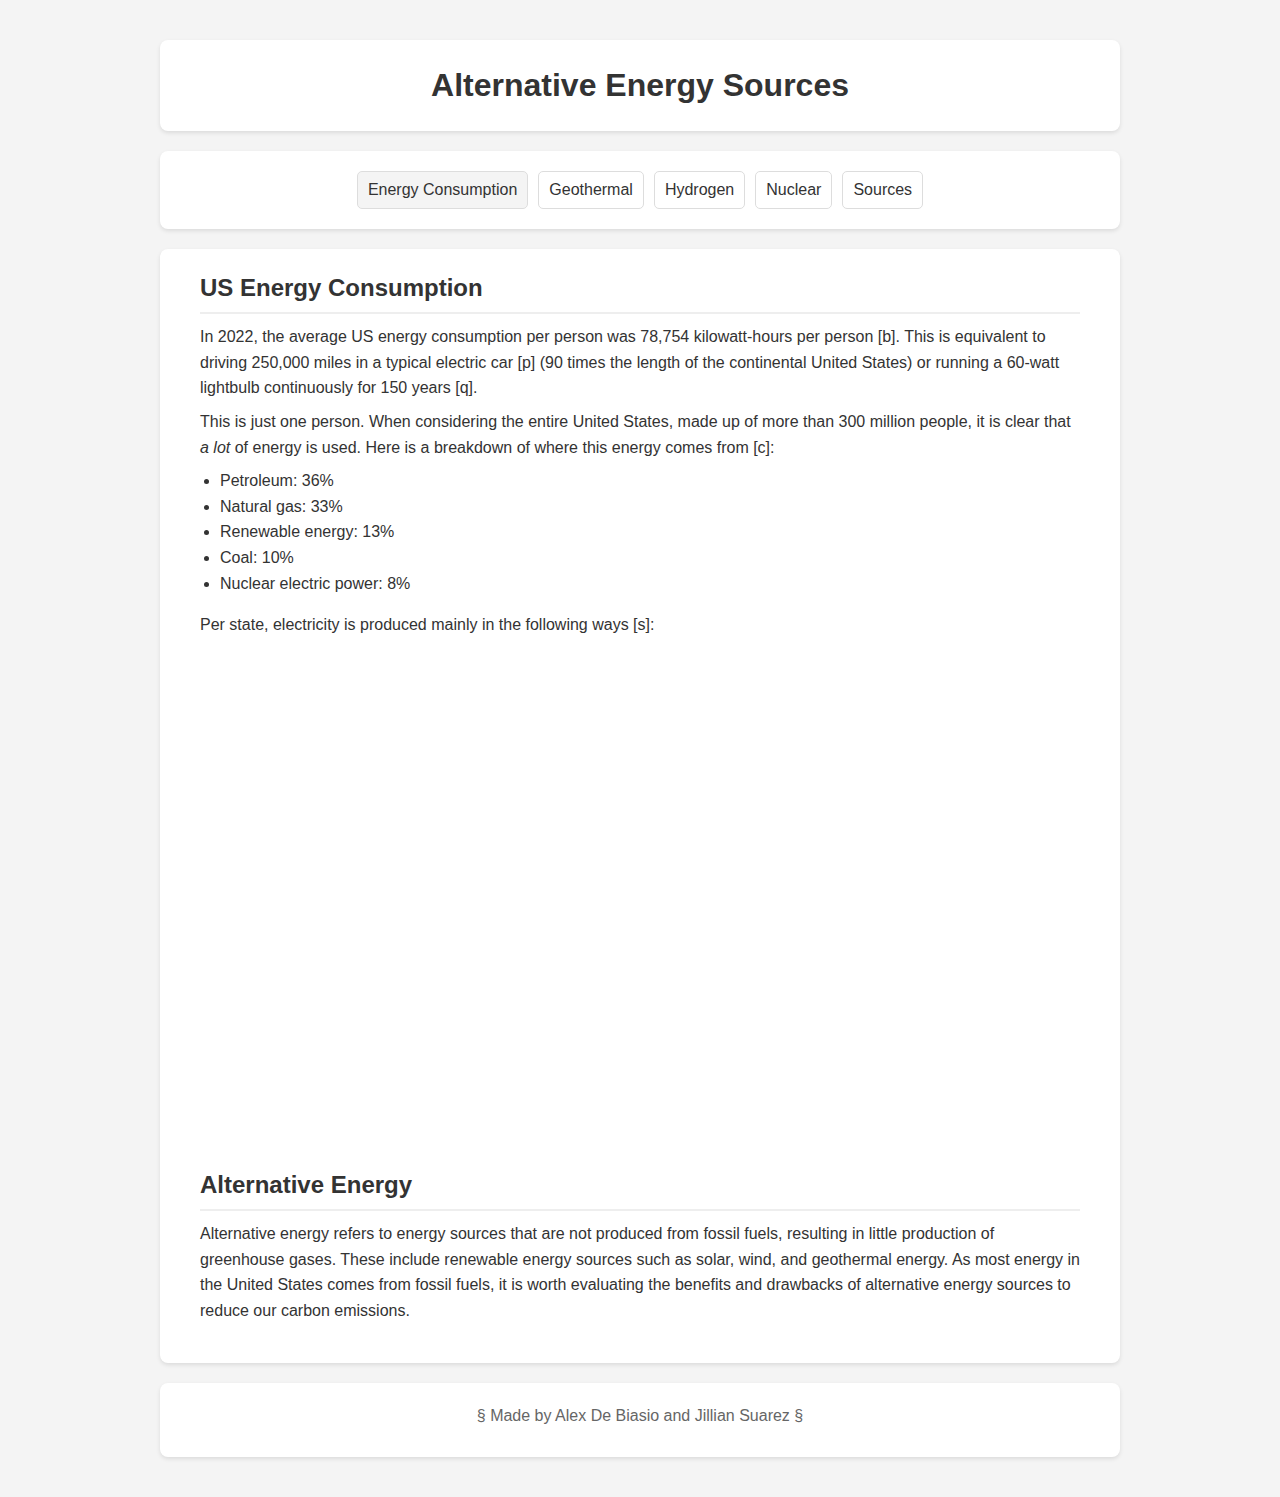
==== index.html @ c6f0c3b5 "a" ====
<!DOCTYPE html>
<html lang="en">

<head>
  <meta charset="UTF-8">
  <meta name="viewport" content="width=device-width, initial-scale=1.0">
  <title>Alternative Energy Sources</title>
  <link rel="stylesheet" href="style.css">
  <meta name="viewport" content="width=device-width, initial-scale=1">
</head>

<body>
  <header>
    <h1>Alternative Energy Sources</h1>
  </header>

  <!-- Navigation header for each page -->
  <nav>
    <a href="index.html" class="active">Energy Consumption</a>
    <a href="geothermal.html">Geothermal</a>
    <a href="hydrogen.html">Hydrogen</a>
    <a href="nuclear.html">Nuclear</a>
    <a href="sources.html">Sources</a>
  </nav>

  <main>
    <section id="energy-consumption">
      <h2>US Energy Consumption</h2>
      <p>In 2022, the average US energy consumption per person was 78,754 kilowatt-hours per person [b].
        This is equivalent to driving 250,000 miles in a typical electric car [p] (90 times the length of the
        continental United States) or
        running a 60-watt lightbulb continuously for 150 years [q].
      </p>
      <p>
        This is just one person. When considering the entire United States, made up of more than 300 million people,
        it is clear that <em>a lot</em> of energy is used. Here is a breakdown of where this energy comes from [c]:
      </p>
      <ul>
        <li>Petroleum: 36%</li>
        <li>Natural gas: 33%</li>
        <li>Renewable energy: 13%</li>
        <li>Coal: 10%</li>
        <li>Nuclear electric power: 8%</li>
      </ul>
      Per state, electricity is produced mainly in the following ways [s]:
      <div class="parent">
        <iframe title="Largest source of electricity in every state" aria-label="Map" id="datawrapper-chart-hgyZr" src="https://datawrapper.dwcdn.net/hgyZr/4/" scrolling="no" frameborder="0" style="width: 0; min-width: 70% !important; border: none;" height="467" data-external="1"></iframe><script type="text/javascript">!function(){"use strict";window.addEventListener("message",(function(e){if(void 0!==e.data["datawrapper-height"]){var t=document.querySelectorAll("iframe");for(var a in e.data["datawrapper-height"])for(var r=0;r<t.length;r++){if(t[r].contentWindow===e.source)t[r].style.height=e.data["datawrapper-height"][a]+"px"}}}))}();</script>
      </div>
      
    </section>
    <section id="alternative-energy">
      <h2>Alternative Energy</h2>
      <p>Alternative energy refers to energy sources that are not produced from fossil fuels, resulting in little
        production of greenhouse gases.
        These include renewable energy sources such as solar, wind, and geothermal energy.
      As most energy in the United States comes from fossil fuels, it is worth evaluating the benefits and drawbacks of alternative energy sources to reduce our carbon emissions. </p>
    </section>
  </main>

  <footer>
    <p>§ Made by Alex De Biasio and Jillian Suarez §</p>
  </footer>
</body>

</html>
---- style.css ----
/* Reset some default styles */
* {
  margin: 0;
  padding: 0;
  box-sizing: border-box;
}

p {
  margin-bottom: 0.5em;
}

ul {
  margin-bottom: 1em;
}

body {
  font-family: 'Segoe UI', Tahoma, Geneva, Verdana, sans-serif;
  line-height: 1.6;
  color: #333;
  background-color: #f4f4f4;
  padding: 20px;
}

header,
nav,
main,
footer {
  margin: 20px auto;
  width: 80%;
  max-width: 960px;
  background: #fff;
  padding-top: 20px;
  padding-bottom: 20px;
  padding-left: 40px;
  padding-right: 40px;
  border-radius: 8px;
  box-shadow: 0 2px 4px rgba(0, 0, 0, 0.1);
}

/* For highlighting current page */
nav a.active {
  background-color: #f4f4f4;
  color: #333;
}

/* Header styles */
header {
  position: relative;
  padding-bottom: 20px;
}

header h1 {
  text-align: center;
  color: #333;
}

/* Navigation styles */
nav {
  overflow-x: auto; /* Allows horizontal scrolling on smaller screens */
  white-space: nowrap; /* Prevents wrapping of nav items */
  display: flex;
  justify-content: center;
  gap: 10px;
  margin-bottom: 20px;
}

nav a {
  text-decoration: none;
  color: #333;
  padding: 5px 10px;
  border: 1px solid #ddd;
  border-radius: 5px;
  transition: background-color 0.3s;
  font-size: vw; /* For mobile accomodation */
}

nav a:hover {
  background-color: #f4f4f4;
}

/* Main content styles */
main {
  background: #fff;
}

section {
  margin-bottom: 20px;
}

section h2 {
  border-bottom: 2px solid #eee;
  padding-bottom: 5px;
  margin-bottom: 10px;
}

/* List styles */
ul {
  padding-left: 20px;
  /* Indent for bullet points */
}

/* Footer styles */
footer {
  text-align: center;
  padding-top: 20px;
}

footer p {
  color: #666;
}

/* For interactive components */
.parent {
  display: flex;
  justify-content: center;
  /* Centers children horizontally */
  align-items: center;
  /* Centers children vertically */
  height: auto;
  /* Adjust the height as needed */
  padding: 20px;
  /* Add some padding */
}

.parent iframe {
  display: block;
  border: none;
  width: 80%;
  /* Set a max-width for the iframe */
  height: 52vh;
  /* Adjust the height as needed */
  margin: 0 auto;
  /* Center the iframe */
}

/* Remove the global iframe styles that might conflict */
iframe {
  max-width: 100%;
  height: 100vh;
  margin: 20px auto;
  /* This centers the iframe */
}
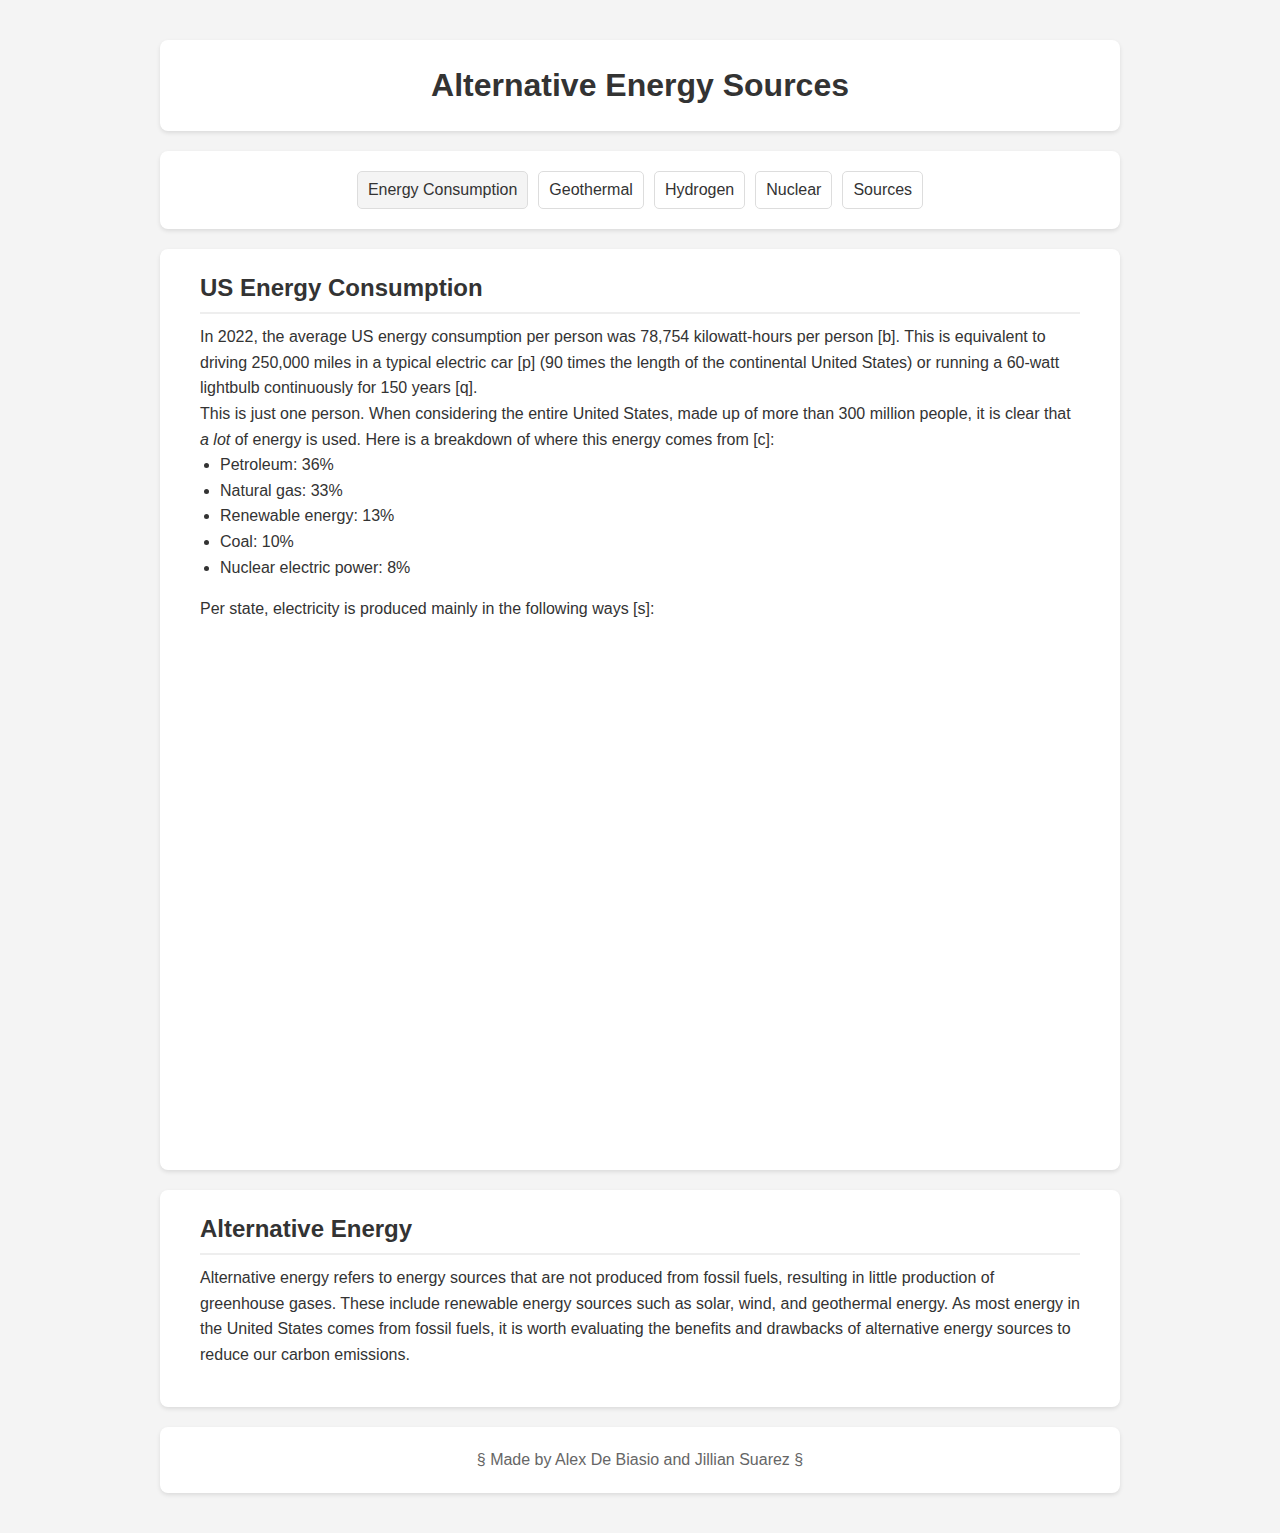
==== commit c7104c56: "." ====
--- a/index.html
+++ b/index.html
@@ -7,6 +7,9 @@
   <title>Alternative Energy Sources</title>
   <link rel="stylesheet" href="style.css">
   <meta name="viewport" content="width=device-width, initial-scale=1">
+  <script type="text/javascript"
+  src="http://cdn.mathjax.org/mathjax/latest/MathJax.js?config=TeX-AMS-MML_HTMLorMML">
+</script>
 </head>
 
 <body>
@@ -46,15 +49,17 @@
       <div class="parent">
         <iframe title="Largest source of electricity in every state" aria-label="Map" id="datawrapper-chart-hgyZr" src="https://datawrapper.dwcdn.net/hgyZr/4/" scrolling="no" frameborder="0" style="width: 0; min-width: 70% !important; border: none;" height="467" data-external="1"></iframe><script type="text/javascript">!function(){"use strict";window.addEventListener("message",(function(e){if(void 0!==e.data["datawrapper-height"]){var t=document.querySelectorAll("iframe");for(var a in e.data["datawrapper-height"])for(var r=0;r<t.length;r++){if(t[r].contentWindow===e.source)t[r].style.height=e.data["datawrapper-height"][a]+"px"}}}))}();</script>
       </div>
-      
-    </section>
-    <section id="alternative-energy">
-      <h2>Alternative Energy</h2>
-      <p>Alternative energy refers to energy sources that are not produced from fossil fuels, resulting in little
-        production of greenhouse gases.
-        These include renewable energy sources such as solar, wind, and geothermal energy.
-      As most energy in the United States comes from fossil fuels, it is worth evaluating the benefits and drawbacks of alternative energy sources to reduce our carbon emissions. </p>
-    </section>
+  </main>
+  <main>
+    
+  </section>
+  <section id="alternative-energy">
+    <h2>Alternative Energy</h2>
+    <p>Alternative energy refers to energy sources that are not produced from fossil fuels, resulting in little
+      production of greenhouse gases.
+      These include renewable energy sources such as solar, wind, and geothermal energy.
+    As most energy in the United States comes from fossil fuels, it is worth evaluating the benefits and drawbacks of alternative energy sources to reduce our carbon emissions. </p>
+  </section>
   </main>
 
   <footer>
--- a/style.css
+++ b/style.css
@@ -3,10 +3,6 @@
   margin: 0;
   padding: 0;
   box-sizing: border-box;
-}
-
-p {
-  margin-bottom: 0.5em;
 }
 
 ul {
@@ -107,6 +103,7 @@
 
 footer p {
   color: #666;
+
 }
 
 /* For interactive components */
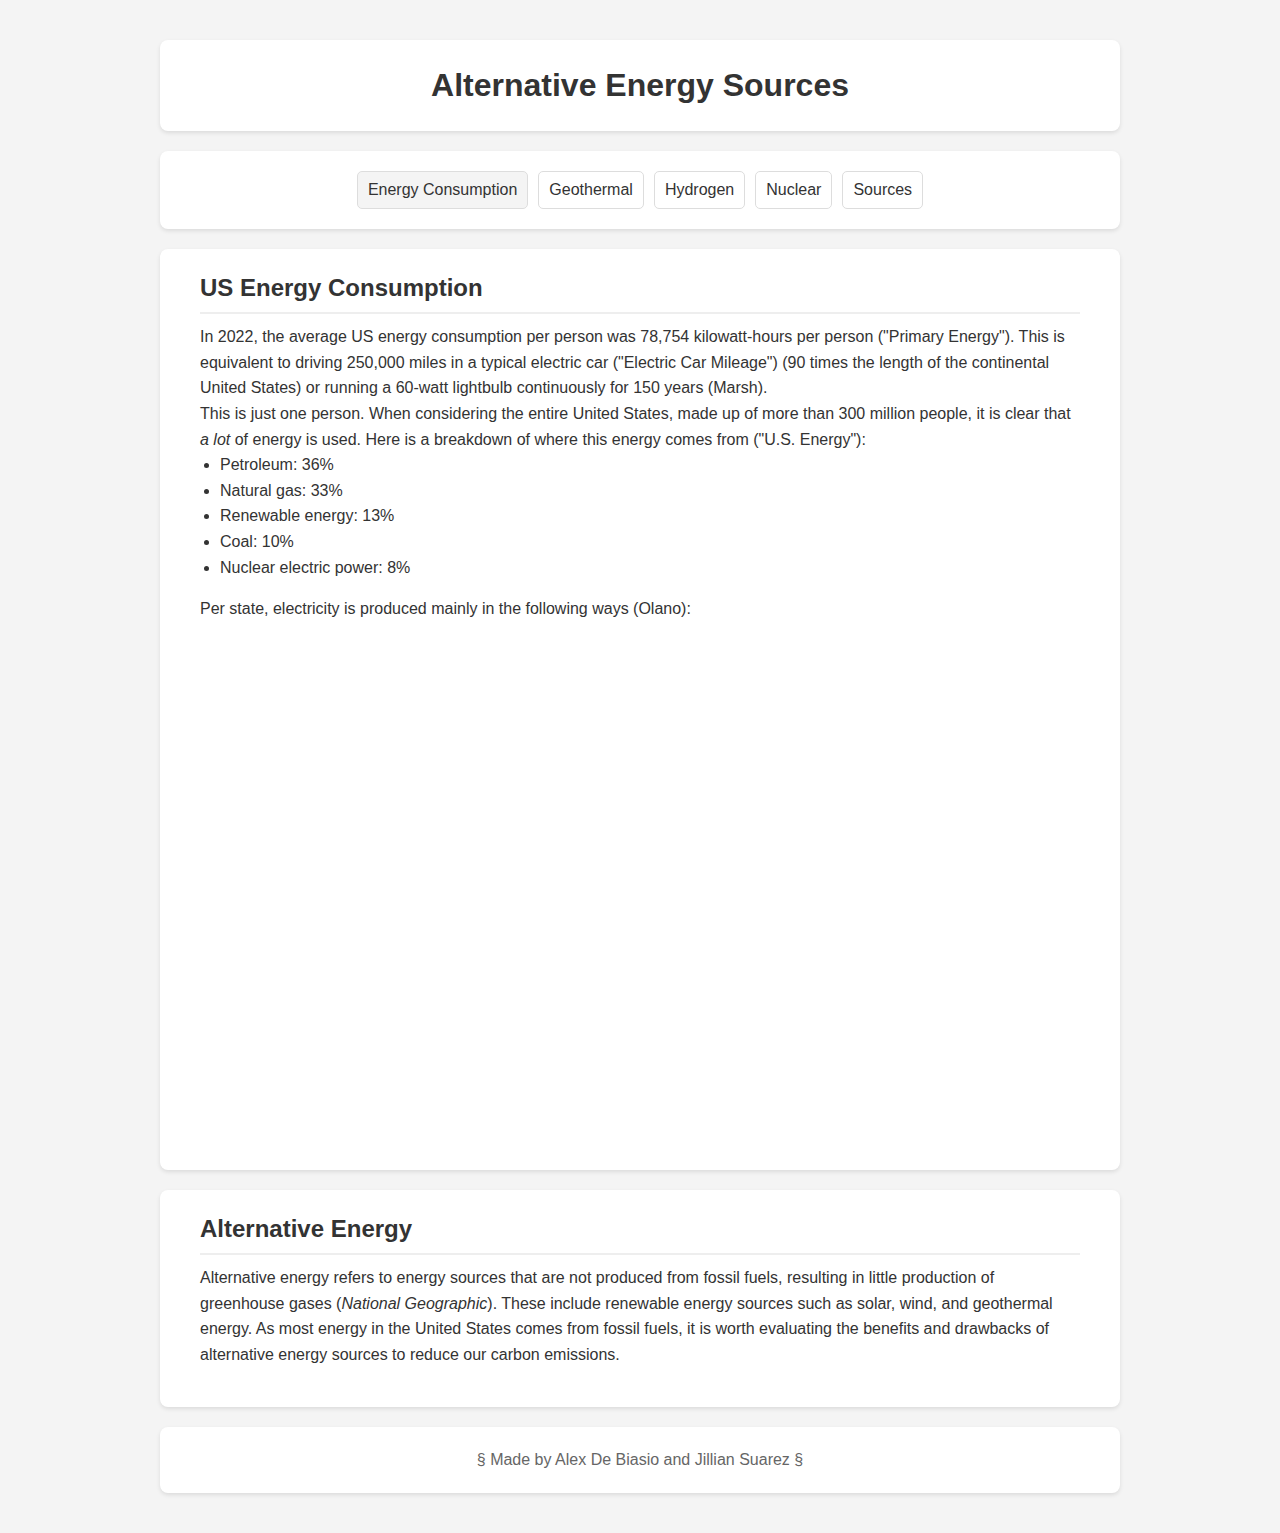
==== commit fa5993b1: "Updated the sources" ====
--- a/index.html
+++ b/index.html
@@ -7,9 +7,8 @@
   <title>Alternative Energy Sources</title>
   <link rel="stylesheet" href="style.css">
   <meta name="viewport" content="width=device-width, initial-scale=1">
-  <script type="text/javascript"
-  src="http://cdn.mathjax.org/mathjax/latest/MathJax.js?config=TeX-AMS-MML_HTMLorMML">
-</script>
+  <script type="text/javascript" src="http://cdn.mathjax.org/mathjax/latest/MathJax.js?config=TeX-AMS-MML_HTMLorMML">
+  </script>
 </head>
 
 <body>
@@ -29,14 +28,14 @@
   <main>
     <section id="energy-consumption">
       <h2>US Energy Consumption</h2>
-      <p>In 2022, the average US energy consumption per person was 78,754 kilowatt-hours per person [b].
-        This is equivalent to driving 250,000 miles in a typical electric car [p] (90 times the length of the
+      <p>In 2022, the average US energy consumption per person was 78,754 kilowatt-hours per person ("Primary Energy").
+        This is equivalent to driving 250,000 miles in a typical electric car ("Electric Car Mileage") (90 times the length of the
         continental United States) or
-        running a 60-watt lightbulb continuously for 150 years [q].
+        running a 60-watt lightbulb continuously for 150 years (Marsh).
       </p>
       <p>
         This is just one person. When considering the entire United States, made up of more than 300 million people,
-        it is clear that <em>a lot</em> of energy is used. Here is a breakdown of where this energy comes from [c]:
+        it is clear that <em>a lot</em> of energy is used. Here is a breakdown of where this energy comes from ("U.S. Energy"):
       </p>
       <ul>
         <li>Petroleum: 36%</li>
@@ -45,21 +44,26 @@
         <li>Coal: 10%</li>
         <li>Nuclear electric power: 8%</li>
       </ul>
-      Per state, electricity is produced mainly in the following ways [s]:
+      Per state, electricity is produced mainly in the following ways (Olano):
       <div class="parent">
-        <iframe title="Largest source of electricity in every state" aria-label="Map" id="datawrapper-chart-hgyZr" src="https://datawrapper.dwcdn.net/hgyZr/4/" scrolling="no" frameborder="0" style="width: 0; min-width: 70% !important; border: none;" height="467" data-external="1"></iframe><script type="text/javascript">!function(){"use strict";window.addEventListener("message",(function(e){if(void 0!==e.data["datawrapper-height"]){var t=document.querySelectorAll("iframe");for(var a in e.data["datawrapper-height"])for(var r=0;r<t.length;r++){if(t[r].contentWindow===e.source)t[r].style.height=e.data["datawrapper-height"][a]+"px"}}}))}();</script>
+        <iframe title="Largest source of electricity in every state" aria-label="Map" id="datawrapper-chart-hgyZr"
+          src="https://datawrapper.dwcdn.net/hgyZr/4/" scrolling="no" frameborder="0"
+          style="width: 0; min-width: 70% !important; border: none;" height="467" data-external="1"></iframe>
+        <script
+          type="text/javascript">!function () { "use strict"; window.addEventListener("message", (function (e) { if (void 0 !== e.data["datawrapper-height"]) { var t = document.querySelectorAll("iframe"); for (var a in e.data["datawrapper-height"]) for (var r = 0; r < t.length; r++) { if (t[r].contentWindow === e.source) t[r].style.height = e.data["datawrapper-height"][a] + "px" } } })) }();</script>
       </div>
   </main>
   <main>
-    
-  </section>
-  <section id="alternative-energy">
-    <h2>Alternative Energy</h2>
-    <p>Alternative energy refers to energy sources that are not produced from fossil fuels, resulting in little
-      production of greenhouse gases.
-      These include renewable energy sources such as solar, wind, and geothermal energy.
-    As most energy in the United States comes from fossil fuels, it is worth evaluating the benefits and drawbacks of alternative energy sources to reduce our carbon emissions. </p>
-  </section>
+
+    </section>
+    <section id="alternative-energy">
+      <h2>Alternative Energy</h2>
+      <p>Alternative energy refers to energy sources that are not produced from fossil fuels, resulting in little
+        production of greenhouse gases (<em>National Geographic</em>).
+        These include renewable energy sources such as solar, wind, and geothermal energy.
+        As most energy in the United States comes from fossil fuels, it is worth evaluating the benefits and drawbacks
+        of alternative energy sources to reduce our carbon emissions. </p>
+    </section>
   </main>
 
   <footer>
--- a/style.css
+++ b/style.css
@@ -9,12 +9,20 @@
   margin-bottom: 1em;
 }
 
+img {
+  max-width: 45%;
+}
+
 body {
   font-family: 'Segoe UI', Tahoma, Geneva, Verdana, sans-serif;
   line-height: 1.6;
   color: #333;
   background-color: #f4f4f4;
   padding: 20px;
+}
+
+ul, ol {
+  padding-left: 35px;
 }
 
 header,
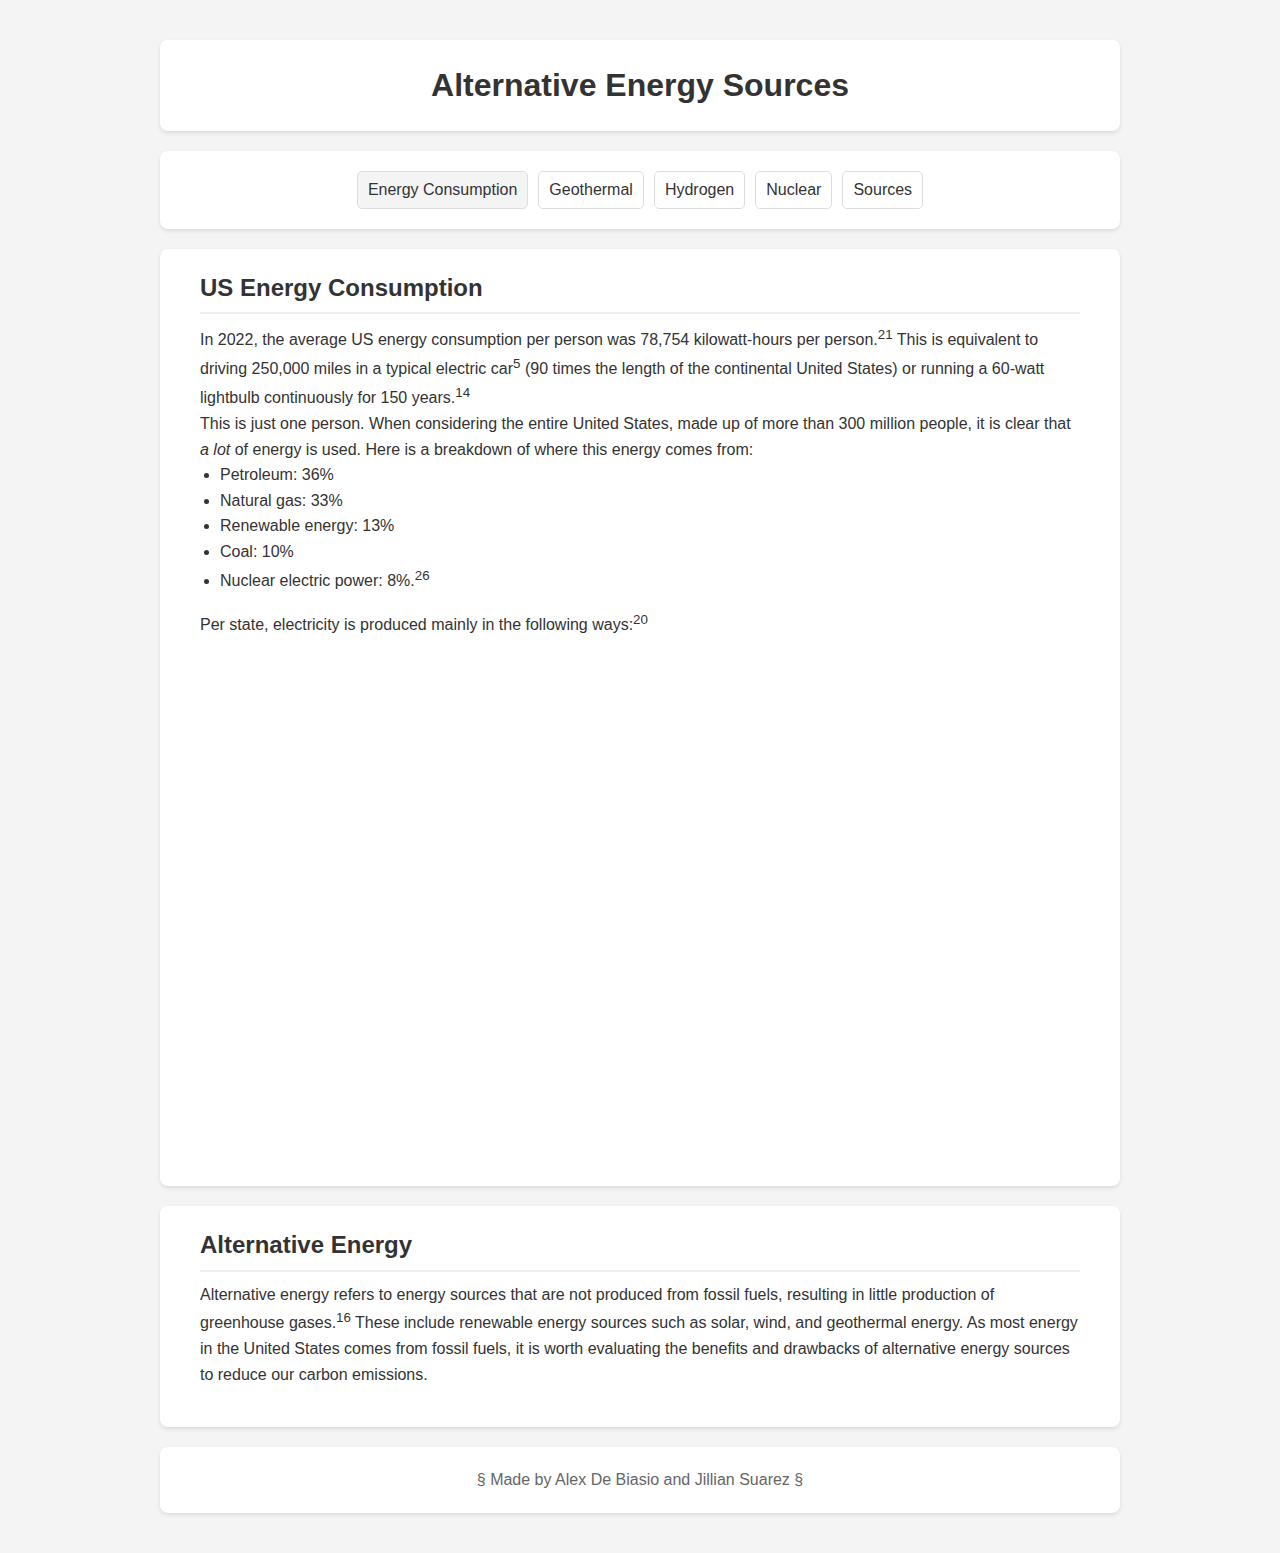
==== commit 57a45ee7: "Updated sources to ACS format" ====
--- a/index.html
+++ b/index.html
@@ -28,23 +28,23 @@
   <main>
     <section id="energy-consumption">
       <h2>US Energy Consumption</h2>
-      <p>In 2022, the average US energy consumption per person was 78,754 kilowatt-hours per person ("Primary Energy").
-        This is equivalent to driving 250,000 miles in a typical electric car ("Electric Car Mileage") (90 times the length of the
+      <p>In 2022, the average US energy consumption per person was 78,754 kilowatt-hours per person.<sup>21</sup>
+        This is equivalent to driving 250,000 miles in a typical electric car<sup>5</sup> (90 times the length of the
         continental United States) or
-        running a 60-watt lightbulb continuously for 150 years (Marsh).
+        running a 60-watt lightbulb continuously for 150 years.<sup>14</sup>
       </p>
       <p>
         This is just one person. When considering the entire United States, made up of more than 300 million people,
-        it is clear that <em>a lot</em> of energy is used. Here is a breakdown of where this energy comes from ("U.S. Energy"):
+        it is clear that <em>a lot</em> of energy is used. Here is a breakdown of where this energy comes from:
       </p>
       <ul>
         <li>Petroleum: 36%</li>
         <li>Natural gas: 33%</li>
         <li>Renewable energy: 13%</li>
         <li>Coal: 10%</li>
-        <li>Nuclear electric power: 8%</li>
+        <li>Nuclear electric power: 8%.<sup>26</sup></li>
       </ul>
-      Per state, electricity is produced mainly in the following ways (Olano):
+      Per state, electricity is produced mainly in the following ways:<sup>20</sup>
       <div class="parent">
         <iframe title="Largest source of electricity in every state" aria-label="Map" id="datawrapper-chart-hgyZr"
           src="https://datawrapper.dwcdn.net/hgyZr/4/" scrolling="no" frameborder="0"
@@ -59,7 +59,7 @@
     <section id="alternative-energy">
       <h2>Alternative Energy</h2>
       <p>Alternative energy refers to energy sources that are not produced from fossil fuels, resulting in little
-        production of greenhouse gases (<em>National Geographic</em>).
+        production of greenhouse gases.<sup>16</sup>
         These include renewable energy sources such as solar, wind, and geothermal energy.
         As most energy in the United States comes from fossil fuels, it is worth evaluating the benefits and drawbacks
         of alternative energy sources to reduce our carbon emissions. </p>
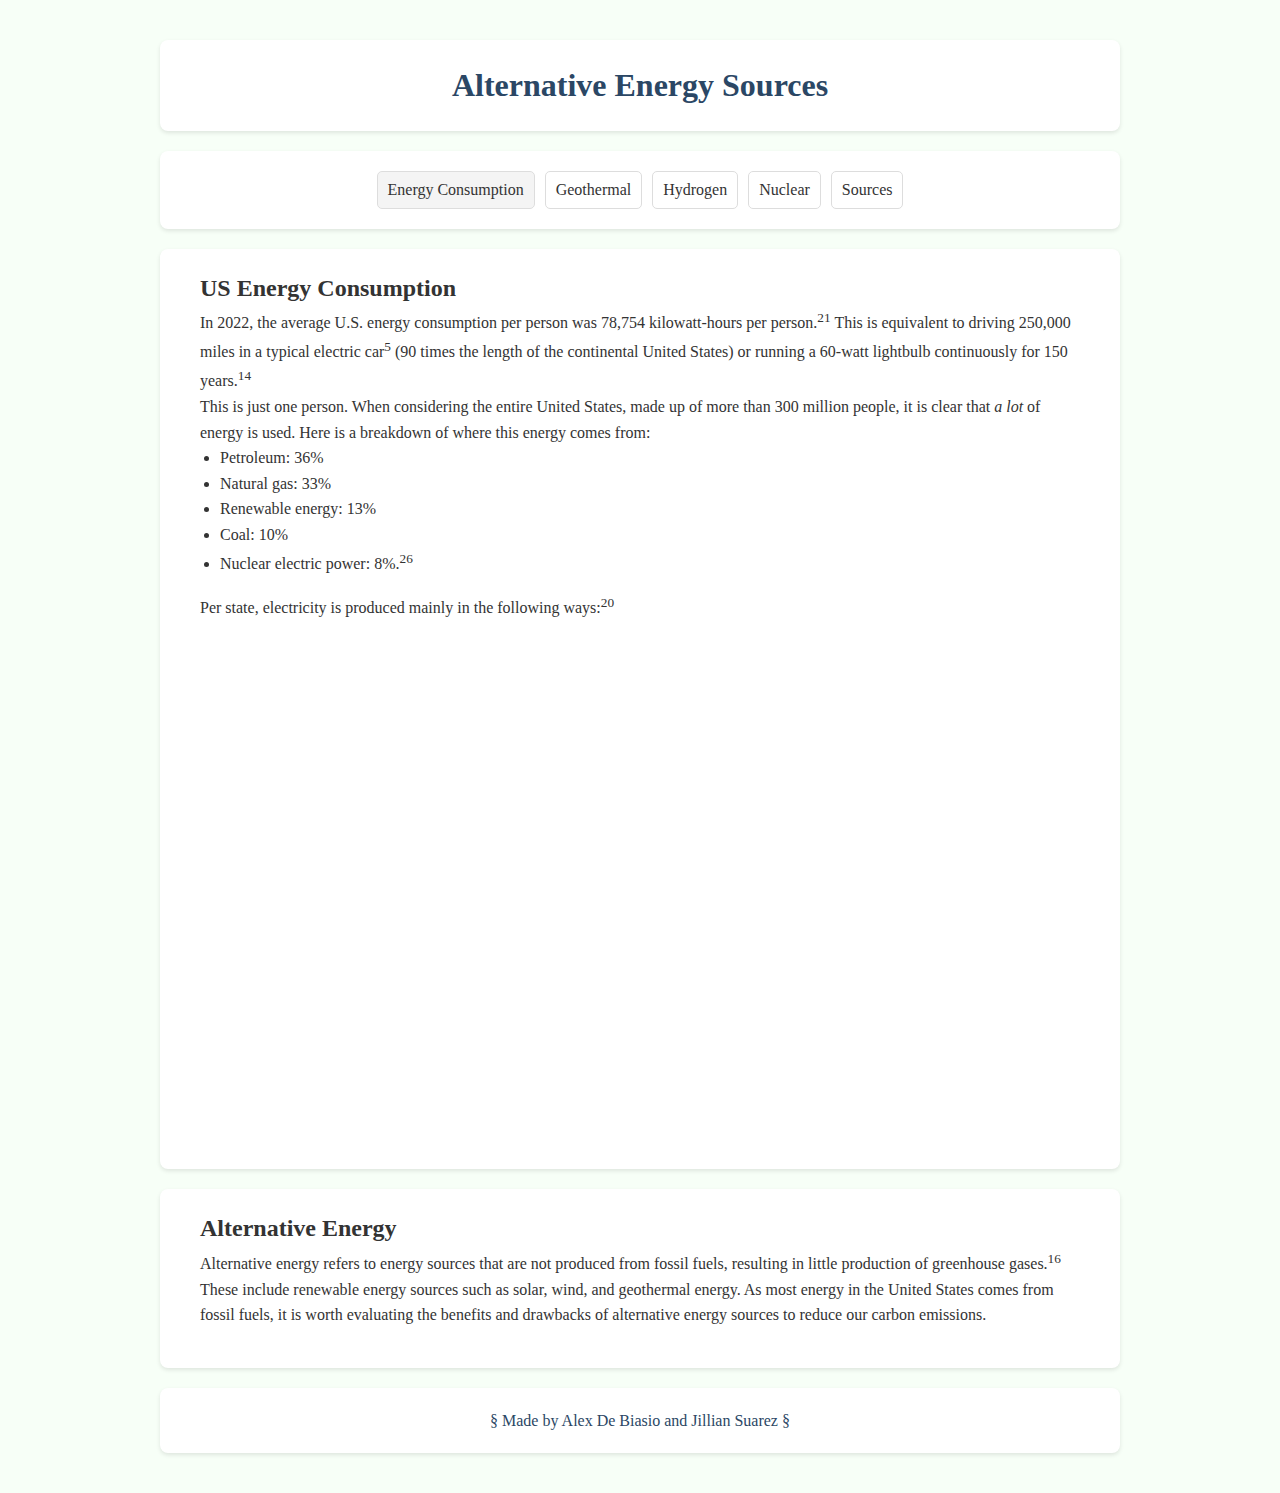
==== commit 958427b8: "Final updates" ====
--- a/index.html
+++ b/index.html
@@ -28,7 +28,7 @@
   <main>
     <section id="energy-consumption">
       <h2>US Energy Consumption</h2>
-      <p>In 2022, the average US energy consumption per person was 78,754 kilowatt-hours per person.<sup>21</sup>
+      <p>In 2022, the average U.S. energy consumption per person was 78,754 kilowatt-hours per person.<sup>21</sup>
         This is equivalent to driving 250,000 miles in a typical electric car<sup>5</sup> (90 times the length of the
         continental United States) or
         running a 60-watt lightbulb continuously for 150 years.<sup>14</sup>
--- a/style.css
+++ b/style.css
@@ -1,12 +1,7 @@
-/* Reset some default styles */
 * {
   margin: 0;
   padding: 0;
   box-sizing: border-box;
-}
-
-ul {
-  margin-bottom: 1em;
 }
 
 img {
@@ -14,17 +9,23 @@
 }
 
 body {
-  font-family: 'Segoe UI', Tahoma, Geneva, Verdana, sans-serif;
+  font-family: Tahoma;
   line-height: 1.6;
   color: #333;
-  background-color: #f4f4f4;
+  background-color: #f7fff7;
   padding: 20px;
 }
 
 ul, ol {
-  padding-left: 35px;
+  padding-left: 35px; /*There was a bug with the positioning of lists, so this manually corrects it*/
+  margin-bottom: 1em;
 }
 
+h3 {
+  margin-top: 15px;
+}
+
+/* All of the "boxes" */
 header,
 nav,
 main,
@@ -47,7 +48,6 @@
   color: #333;
 }
 
-/* Header styles */
 header {
   position: relative;
   padding-bottom: 20px;
@@ -55,13 +55,12 @@
 
 header h1 {
   text-align: center;
-  color: #333;
+  color: #2b4765;
 }
 
-/* Navigation styles */
 nav {
-  overflow-x: auto; /* Allows horizontal scrolling on smaller screens */
-  white-space: nowrap; /* Prevents wrapping of nav items */
+  overflow-x: auto; /* Allows horizontal scrolling on smaller screens (though they still aren't supported very well...) */
+  white-space: nowrap; /* Prevents wrapping of navigation items, which is a problem on phones */
   display: flex;
   justify-content: center;
   gap: 10px;
@@ -75,26 +74,15 @@
   border: 1px solid #ddd;
   border-radius: 5px;
   transition: background-color 0.3s;
-  font-size: vw; /* For mobile accomodation */
+  font-size: vw; /* For mobile accomodation, this scales font size to the screen width */
 }
 
 nav a:hover {
   background-color: #f4f4f4;
 }
 
-/* Main content styles */
-main {
-  background: #fff;
-}
-
 section {
   margin-bottom: 20px;
-}
-
-section h2 {
-  border-bottom: 2px solid #eee;
-  padding-bottom: 5px;
-  margin-bottom: 10px;
 }
 
 /* List styles */
@@ -110,8 +98,7 @@
 }
 
 footer p {
-  color: #666;
-
+  color: #2b4765;
 }
 
 /* For interactive components */
@@ -131,17 +118,12 @@
   display: block;
   border: none;
   width: 80%;
-  /* Set a max-width for the iframe */
   height: 52vh;
-  /* Adjust the height as needed */
   margin: 0 auto;
-  /* Center the iframe */
 }
 
-/* Remove the global iframe styles that might conflict */
 iframe {
   max-width: 100%;
   height: 100vh;
   margin: 20px auto;
-  /* This centers the iframe */
 }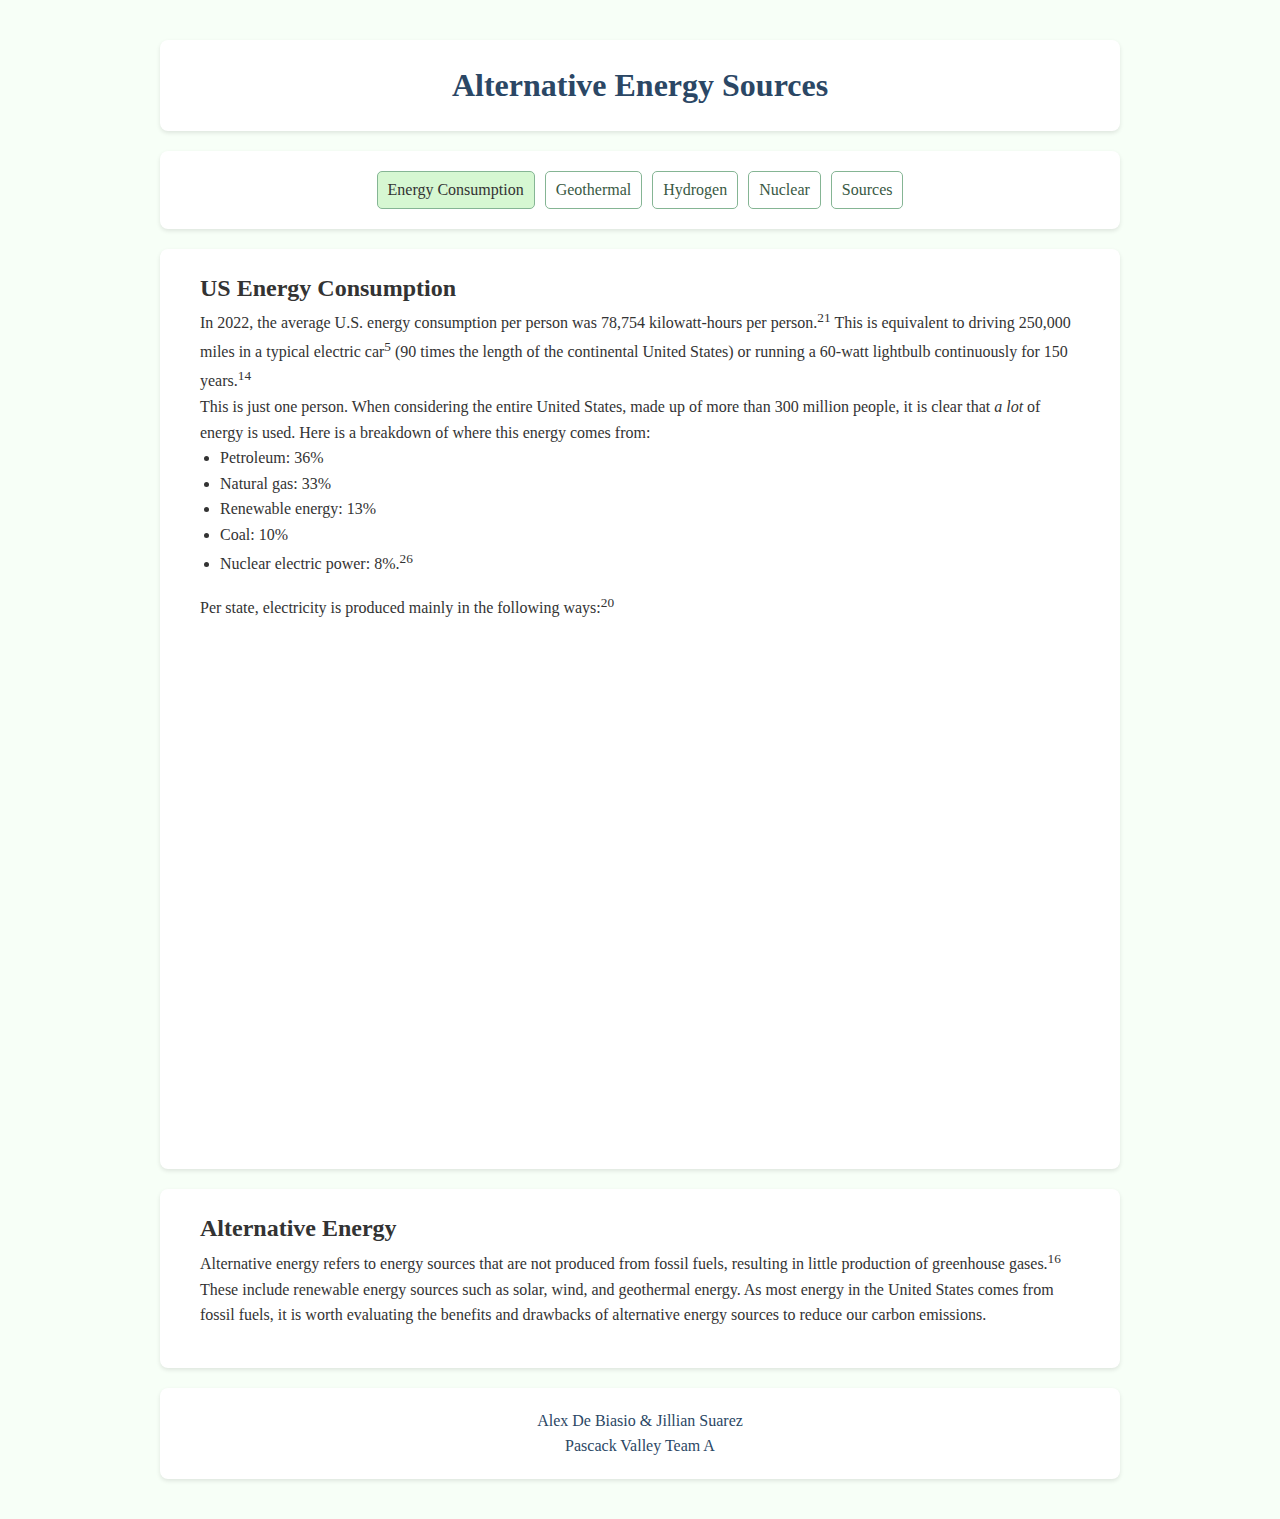
==== commit f5cddcbe: ""PV Team A"" ====
--- a/index.html
+++ b/index.html
@@ -67,7 +67,8 @@
   </main>
 
   <footer>
-    <p>§ Made by Alex De Biasio and Jillian Suarez §</p>
+    <p>Alex De Biasio & Jillian Suarez</p>
+    <p>Pascack Valley Team A</p>
   </footer>
 </body>
 
--- a/style.css
+++ b/style.css
@@ -21,7 +21,7 @@
   margin-bottom: 1em;
 }
 
-h3 {
+h2, h3 {
   margin-top: 15px;
 }
 
@@ -42,9 +42,13 @@
   box-shadow: 0 2px 4px rgba(0, 0, 0, 0.1);
 }
 
+main {
+  padding-top: 5px; /* to override effect from h3 */
+}
+
 /* For highlighting current page */
 nav a.active {
-  background-color: #f4f4f4;
+  background-color: #d6f7d2;
   color: #333;
 }
 
@@ -69,16 +73,16 @@
 
 nav a {
   text-decoration: none;
-  color: #333;
+  color: #395943;
   padding: 5px 10px;
-  border: 1px solid #ddd;
+  border: 1.5px solid #85b594;
   border-radius: 5px;
   transition: background-color 0.3s;
   font-size: vw; /* For mobile accomodation, this scales font size to the screen width */
 }
 
 nav a:hover {
-  background-color: #f4f4f4;
+  background-color: #c7ebd2;
 }
 
 section {
